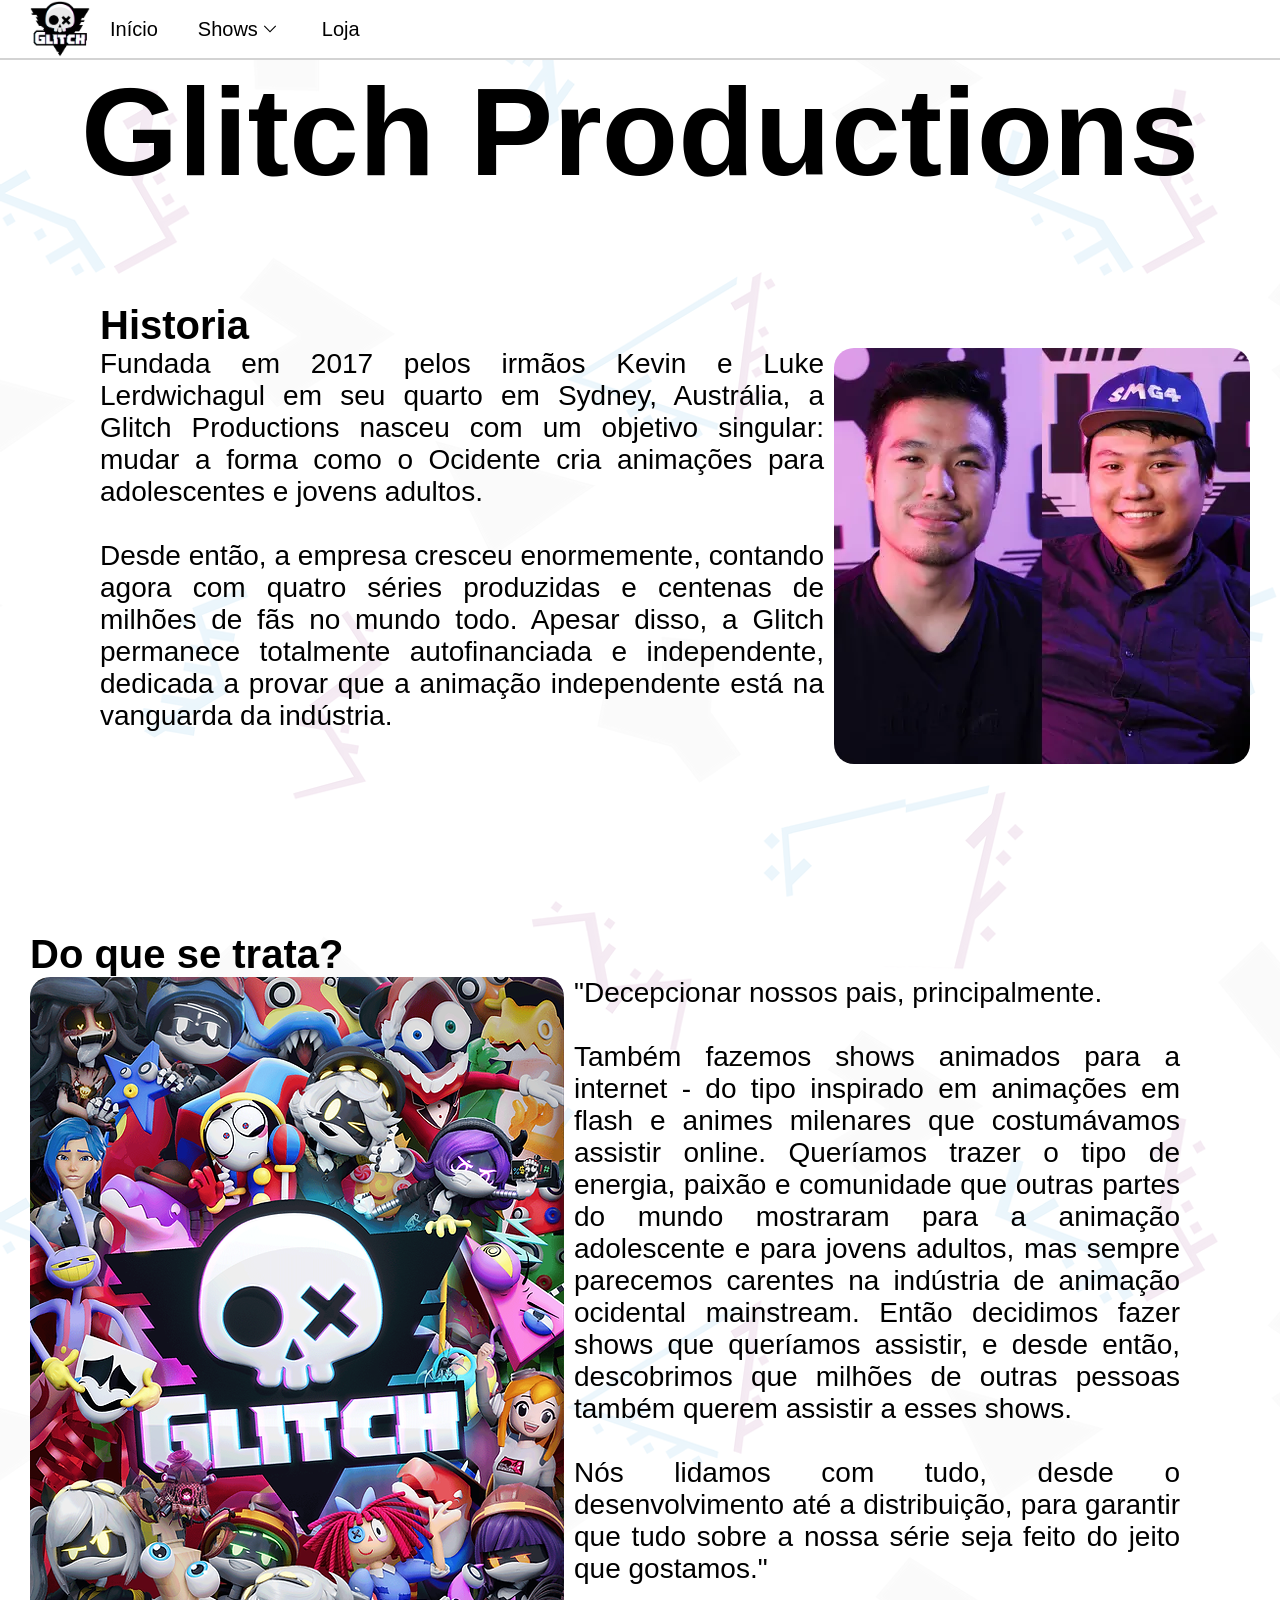
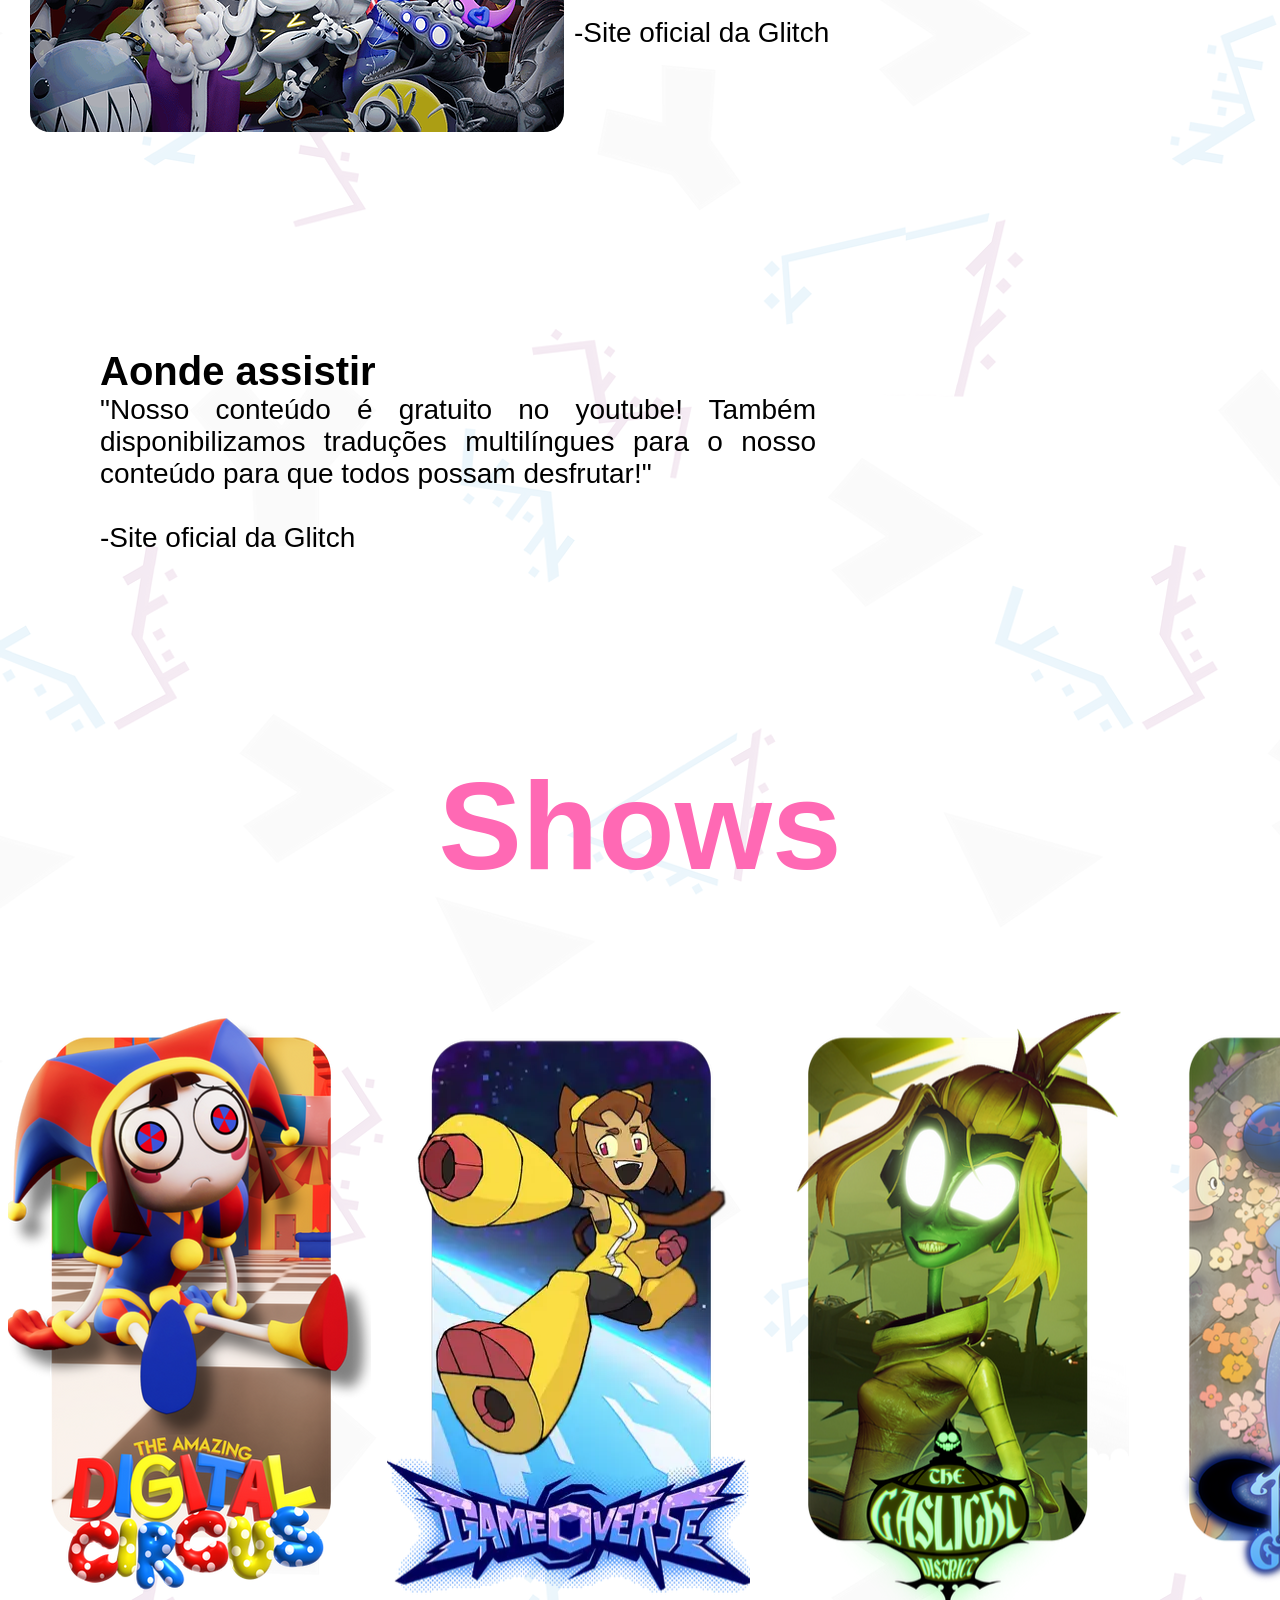
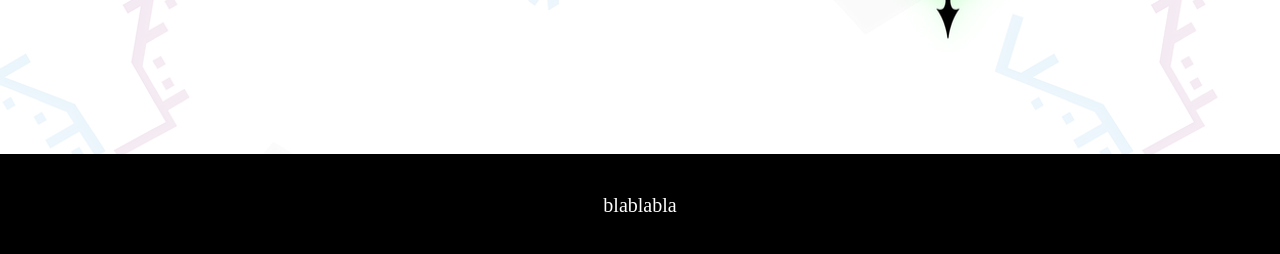
==== Projeto_Glitch/index.html @ 1d6c3ae6 "Add files via upload" ====
<!DOCTYPE html>
<html lang="ptbr">
<head>
    <meta charset="UTF-8">
    <meta name="viewport" content="width=device-width, initial-scale=1.0">
    <link rel="shortcut icon" href="NewGlitchLogo_Black_Official_58b05ceb-9601-4d12-8b28-800a04ee17a9.png">
    <title>Glitch Productions</title>
    <link rel="stylesheet" href="style.css">
    <link href="https://fonts.cdnfonts.com/css/bender" rel="stylesheet">
</head>
<body>
    <header id="header-global-top">
        <img src="NewGlitchLogo_Black_Official_58b05ceb-9601-4d12-8b28-800a04ee17a9.png" alt="Glitch" id="glitch-header-global">
        <nav id="nav-global-top">
            <div>
                <a href="index.html" class="black-text">Início</a>
            </div>
            <div id="shows">
                    <li class="black-text">Shows
                        <ul>
                              <li id="list-shows">
                                <ul><a href="circo-digital.html" class="black-text">O incrível circo digital</a></ul>
                                <ul>Gameoverse</ul>
                                <ul>Cavalheiros de Guinevere</ul>
                                <ul>Murder drones</ul>
                                <ul>O distrito dos lampejos</ul>
                              </li>
                        </ul>
                    </li>
                <svg width="24px" height="14px" viewBox="0 0 1024 1024" class="icon" version="1.1" xmlns="http://www.w3.org/2000/svg" fill="#ffffff" stroke="#000000"><g id="SVGRepo_bgCarrier" stroke-width="0"></g><g id="SVGRepo_tracerCarrier" stroke-linecap="round" stroke-linejoin="round"></g><g id="SVGRepo_iconCarrier"><path d="M903.232 256l56.768 50.432L512 768 64 306.432 120.768 256 512 659.072z" fill="#000000"></path></g></svg>
            </div>
            <div>
                <a href="https://glitchproductions.store/pt" class="black-text" target="_blank">Loja</a>
            </div>
        </nav>
    </header>
    <main>
        <h1 class="big-title">Glitch Productions</h1>
        <div class="bloco-right" id="sobre-div">
            <h2 class="titulo-secao historia">Historia</h2>
            <img src="Media/0x0.webp" alt="caba">
            <p>Fundada em 2017 pelos irmãos Kevin e Luke Lerdwichagul em seu quarto em Sydney, Austrália, a Glitch Productions nasceu com um objetivo singular: mudar a forma como o Ocidente cria animações para adolescentes e jovens adultos. <br><br>
            Desde então, a empresa cresceu enormemente, contando agora com quatro séries produzidas e centenas de milhões de fãs no mundo todo. Apesar disso, a Glitch permanece totalmente autofinanciada e independente, dedicada a provar que a animação independente está na vanguarda da indústria.</p>
        </div>
        <div class="bloco-left" id="historia-div">
            <h2 class="titulo-secao historia">Do que se trata?</h2>
            <img src="Media/they_will_never_know.png" alt="personagens">
            <p>"Decepcionar nossos pais, principalmente. <br><br>
            Também fazemos shows animados para a internet - do tipo inspirado em animações em flash e animes milenares que costumávamos assistir online. Queríamos trazer o tipo de energia, paixão e comunidade que outras partes do mundo mostraram para a animação adolescente e para jovens adultos, mas sempre parecemos carentes na indústria de animação ocidental mainstream. Então decidimos fazer shows que queríamos assistir, e desde então, descobrimos que milhões de outras pessoas também querem assistir a esses shows. <br><br>
            Nós lidamos com tudo, desde o desenvolvimento até a distribuição, para garantir que tudo sobre a nossa série seja feito do jeito que gostamos." <br><br> -Site oficial da Glitch</p>
        </div>
        <div class="bloco-right" id="sobre-div">
            <h2 class="titulo-secao historia">Aonde assistir</h2>
            <iframe width="424" height="238" src="https://www.youtube.com/embed/pwhNC72BOhg" title="WELCOME TO GLITCH" frameborder="0" allow="accelerometer; autoplay; clipboard-write; encrypted-media; gyroscope; picture-in-picture; web-share" referrerpolicy="strict-origin-when-cross-origin" allowfullscreen></iframe>
            <p>"Nosso conteúdo é gratuito no youtube! Também disponibilizamos traduções multilíngues para o nosso conteúdo para que todos possam desfrutar!" <br><br> -Site oficial da Glitch</p>
        </div>
        <section id="secao">
            <h1 class="big-title" id="shows-titulo">Shows</h1>
            <div id="scroll-shows">
                <a href="circo-digital.html"><img src="Media/amazing-sec.png" alt="amazing"></a>
                <img src="Media/gameoverse-sec.webp" alt="gameoverse">
                <img src="Media/gaslight-sec.png" alt="gaslight">
                <img src="Media/knight-sec.png" alt="knight">
                <img src="Media/murder-sec.png" alt="murder">
                <!--Retirar o abaixo quando termirar a parte de cima-->>
                <img src="Media/amazing-sec.png" alt="amazing">
                <img src="Media/gameoverse-sec.webp" alt="gameoverse">
                <img src="Media/gaslight-sec.png" alt="gaslight">
                <img src="Media/knight-sec.png" alt="knight">
                <img src="Media/murder-sec.png" alt="murder">
            </div>
        </section>
    </main>
    <footer class="rodape">
        <p>blablabla</p>
    </footer>
</body>
</html>
---- Projeto_Glitch/style.css ----
* {
    padding: 0;
    margin: 0;
    box-sizing: border-box;
}

body {
    background-image: url(Media/pattern-02.png);
}

#amazing {
    background-image: url(Media/tdac-bg.jpg);
    background-attachment: fixed;
    color: white;
}

a {
    font-style: normal;
    text-decoration-line: none;
}

#header-global-top {
    display: flex;
    align-items: center;
    padding-left: 30px;
    width: 100%;
    height: 60px;
    background-color: white;
    top: 0;
    position: sticky !important;
    z-index: 1;
    box-shadow: 2px;
    border-bottom: solid lightgray 2px;
}

#header-global-top #glitch-header-global {
    width: 60px;
}

#nav-global-top {
    display: flex;
    align-items: center;
}

#nav-global-top div {
    margin-left: 20px;
    margin-right: 20px;
}

.but-global-top {
    display: flex;
    align-items: center;
    background: none;
    border: none;
}

.white-text {
    font-family: 'Bender', sans-serif;          
    font-size: 20px;
    font-weight: 400;
    font-style: normal;
    color: white;
    transition: ease-in 0.2s;
}

.white-text:hover {
    color: lightgray;
}

.black-text {
    font-family: 'Bender', sans-serif;          
    font-size: 20px;
    font-weight: 400;
    font-style: normal;
    color: black;
    transition: ease-in 0.2s;
}

/* controla o botão dos shows */

#shows {
    display: flex;
    align-items: center;
    list-style: none;
}

#list-shows {
    display: none;
}

#list-shows ul {
    margin-top: 20px;
}

#shows:hover #list-shows {
    display: block;
    padding: 20px;
    position: absolute;
    background-color: white;
}

.big-title {
    font-size: 125px;
    text-align: center;
    font-family: 'Bender', sans-serif; 
    margin-bottom: 100px;
}

#shows-titulo {
    color: hotpink;
}

.titulo-secao {
    font-size: 40px;
}

.bloco-left {
    margin-left: 30px;
    margin-right: 100px;
    text-align: justify;
    font-size: 28px;
    font-family: 'Trebuchet MS', 'Lucida Sans Unicode', 'Lucida Grande', 'Lucida Sans', Arial, sans-serif;
    align-items: center;
    margin-bottom: 300px;
}

.bloco-left img {
    border-radius: 20px;
    float: left;
    margin-right: 10px;
    box-shadow: 20px;
}

.bloco-right {
    margin-right: 30px;
    margin-left: 100px;
    text-align: justify;
    font-size: 28px;
    font-family: 'Trebuchet MS', 'Lucida Sans Unicode', 'Lucida Grande', 'Lucida Sans', Arial, sans-serif;
    align-items: center;
    margin-bottom: 200px;
}

.bloco-right img {
    border-radius: 20px;
    float: right;
    margin-left: 10px;
    box-shadow: 20px;
}

.bloco-right iframe {
    border-radius: 20px;
    float: right;
    margin-left: 10px;
    box-shadow: 20px;
}

#secao {
    position: relative;
    overflow: hidden;
    height: 900px;
    margin-bottom: 100px;
}

#scroll-shows:hover {
    animation-play-state: paused;
    cursor: pointer;
}

#scroll-shows {
    display: flex;
    overflow: hidden;
    position: absolute;
    animation: bannermove 60s linear infinite;
}

#scroll-shows img {
    margin: 0.5rem;
}

@keyframes bannermove {
  0% {
      transform: translate(0, 0);
  }
  100% {
      transform: translate(-50%, 0);
  }
}

.rodape {
    height: 100px;
    background-color: black;
    align-items: center;
    justify-content: center;
    padding-top: 40px;
}

.rodape p {
    text-align: center;
    font-size: 20px;
    color: white;
}

.pilot {
    margin-left: 200px;
    margin-right: 200px;
    text-align: justify;
    font-size: 28px;
    font-family: 'Trebuchet MS', 'Lucida Sans Unicode', 'Lucida Grande', 'Lucida Sans', Arial, sans-serif;
    align-items: center;
    justify-content: center;
    margin-bottom: 300px;
    overflow: hidden;
}

.pilot h2 {
    text-align: center;
}

.pilot iframe {
    border-radius: 20px;
    box-shadow: 20px;
}

.credits {
    margin-left: 200px;
    margin-right: 200px;
    text-align: center;
    font-size: 28px;
    font-family: 'Trebuchet MS', 'Lucida Sans Unicode', 'Lucida Grande', 'Lucida Sans', Arial, sans-serif;
    align-items: center;
    justify-content: center;
    margin-bottom: 100px;
    overflow: hidden;
}

.credits img {
    width: 200px;
    border-radius: 50px;
}

.main-sector {
    margin-left: 100px;
    display: flex;
}
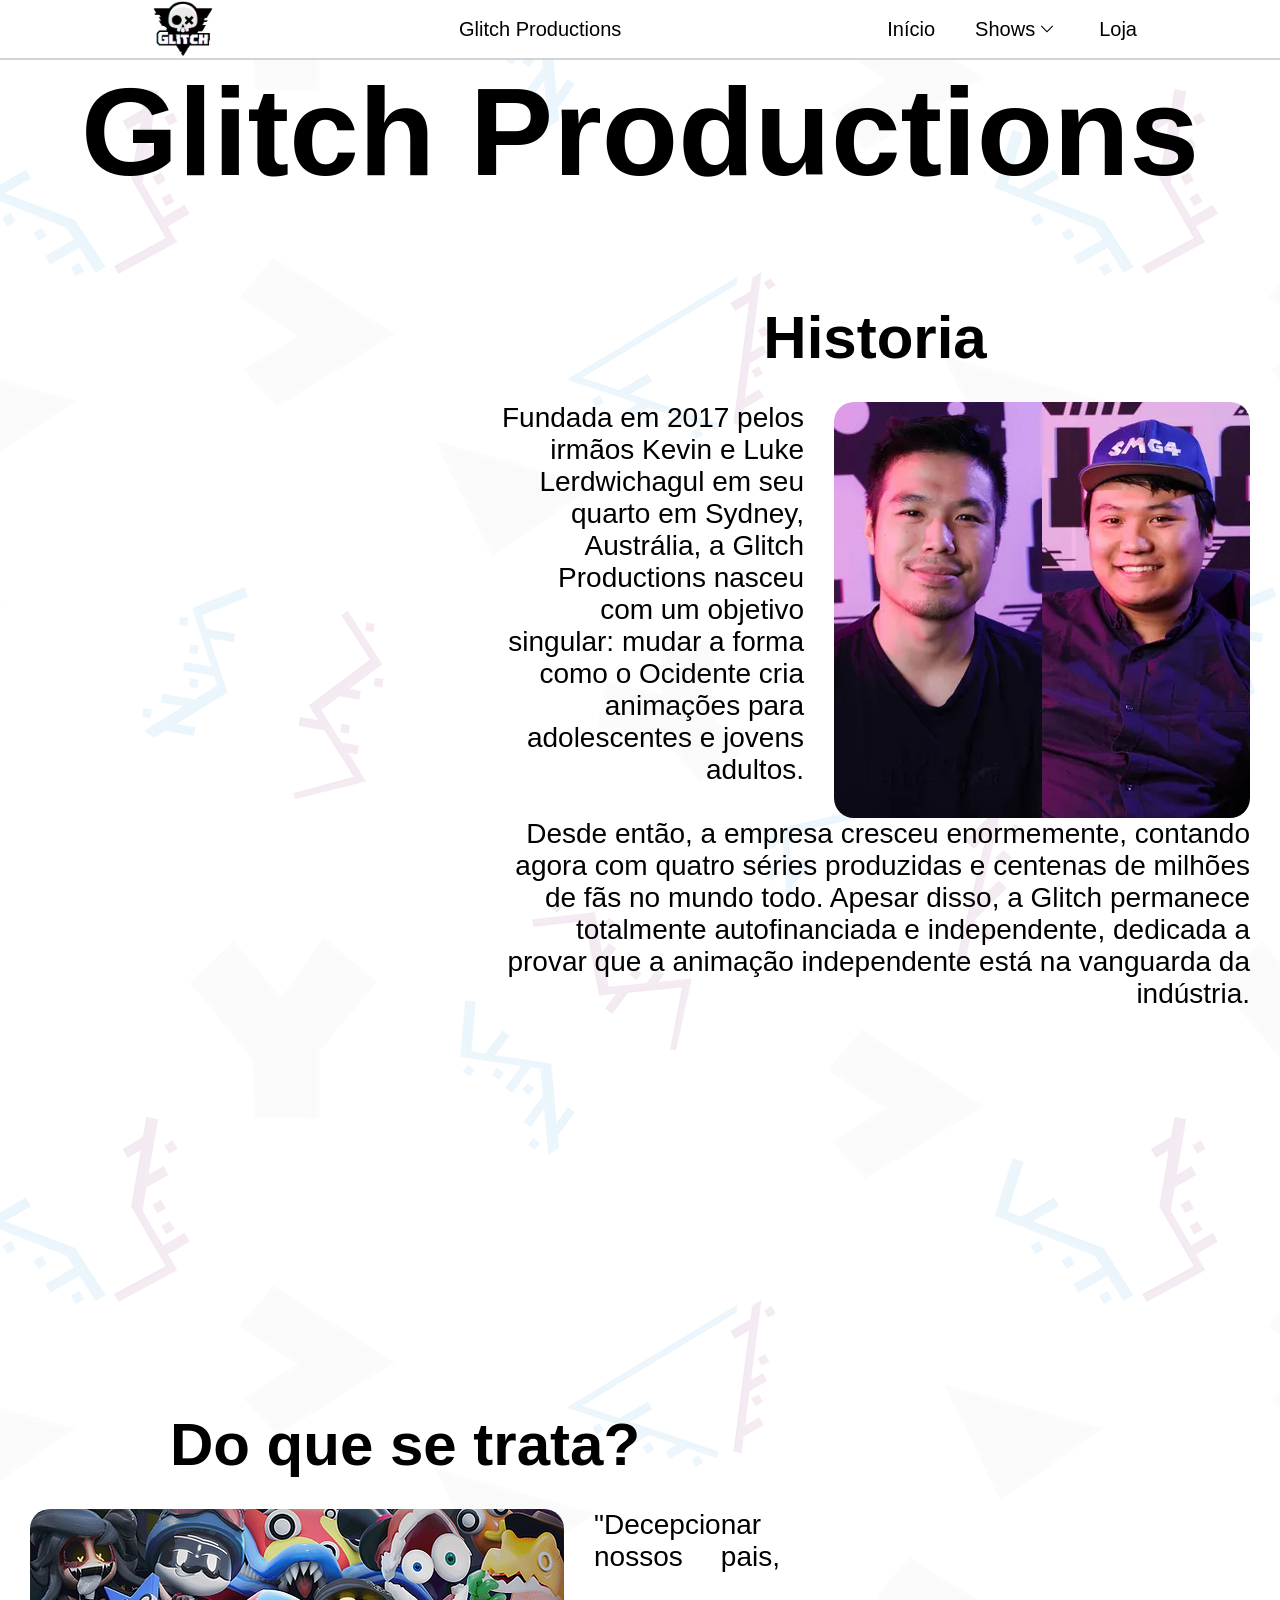
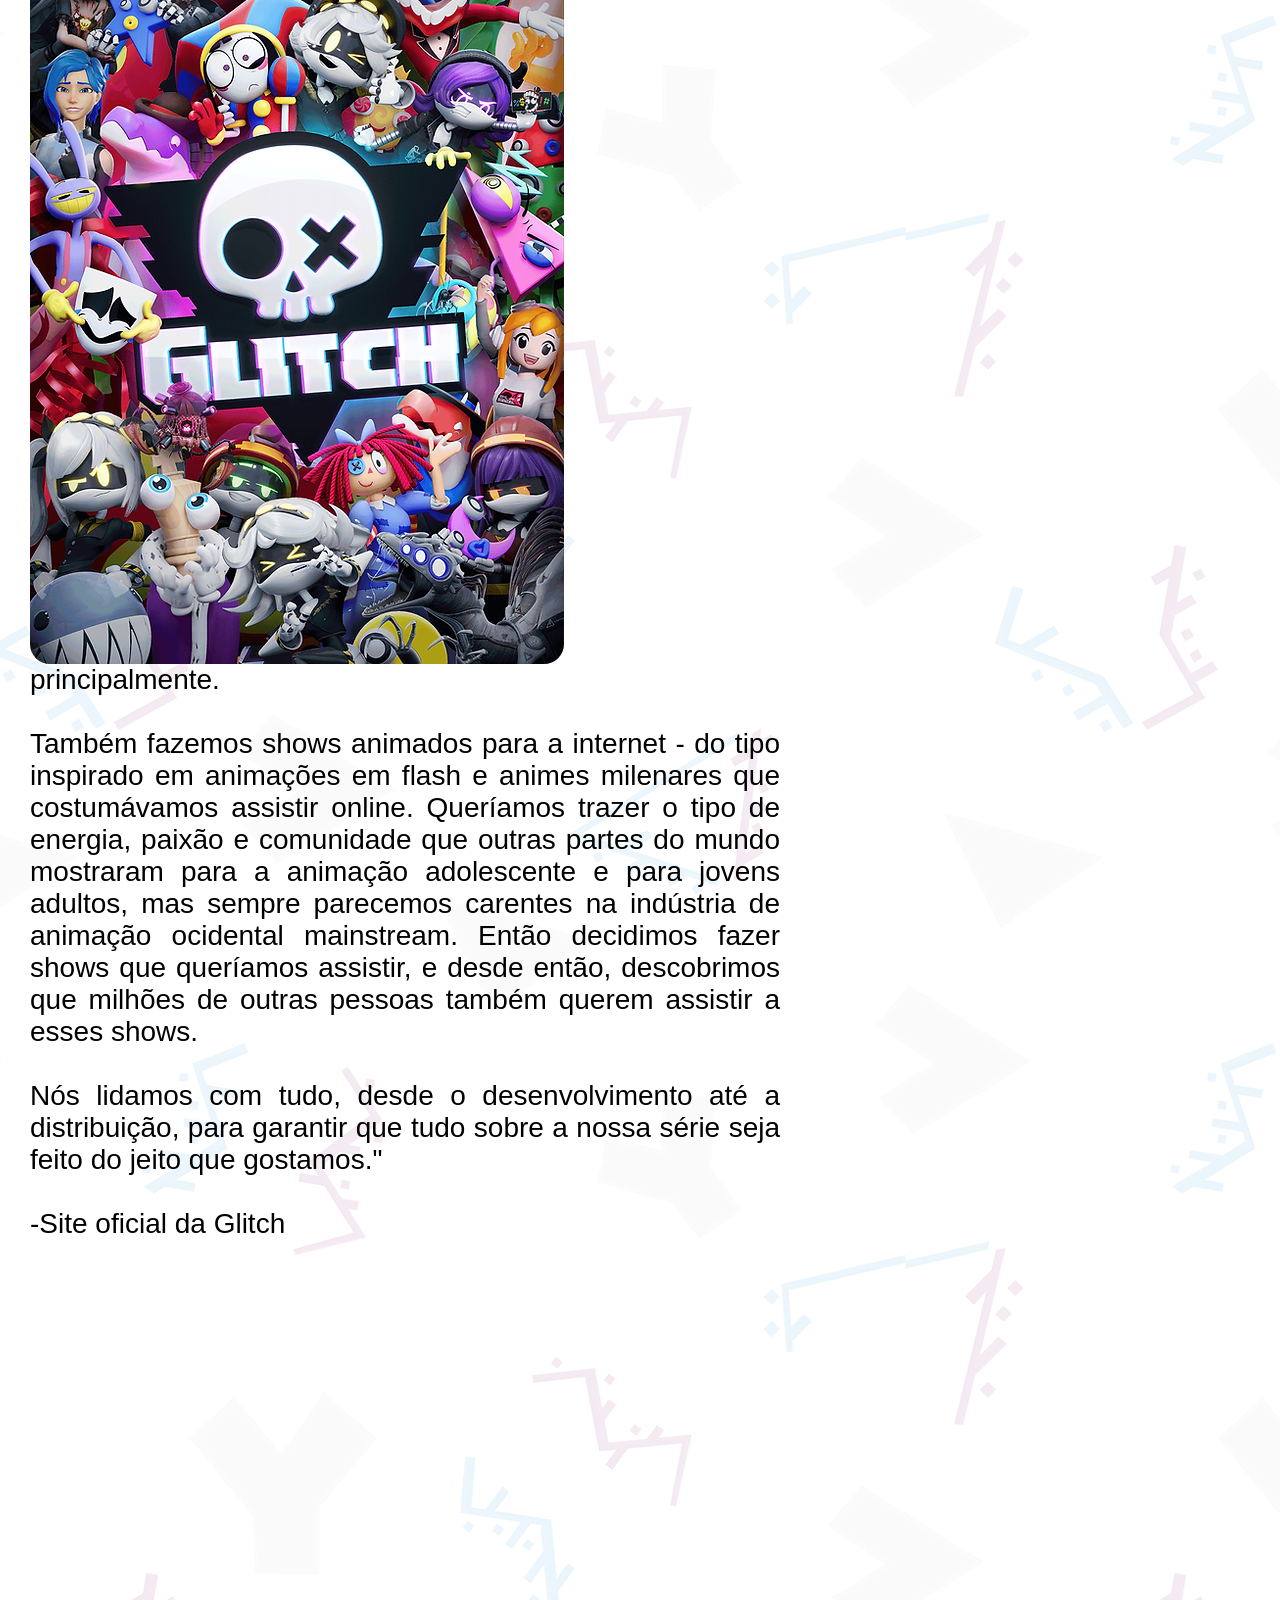
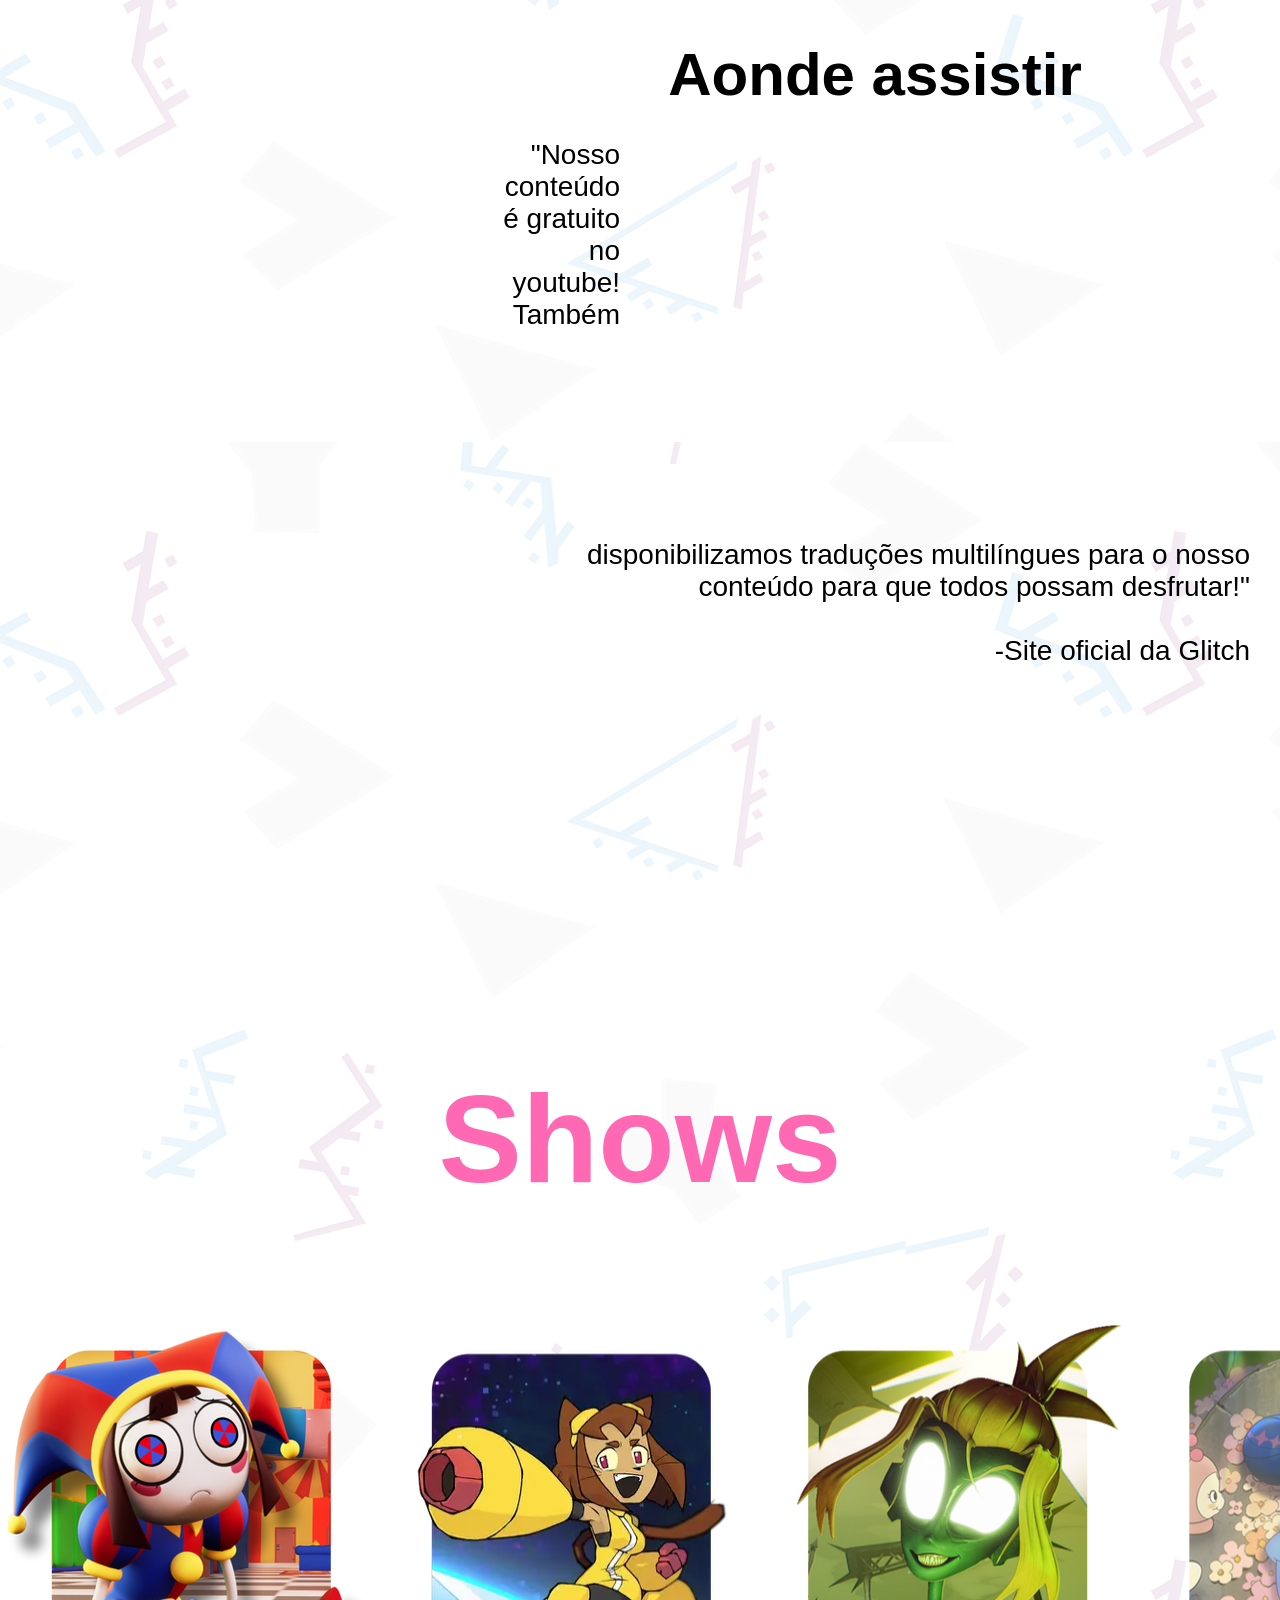
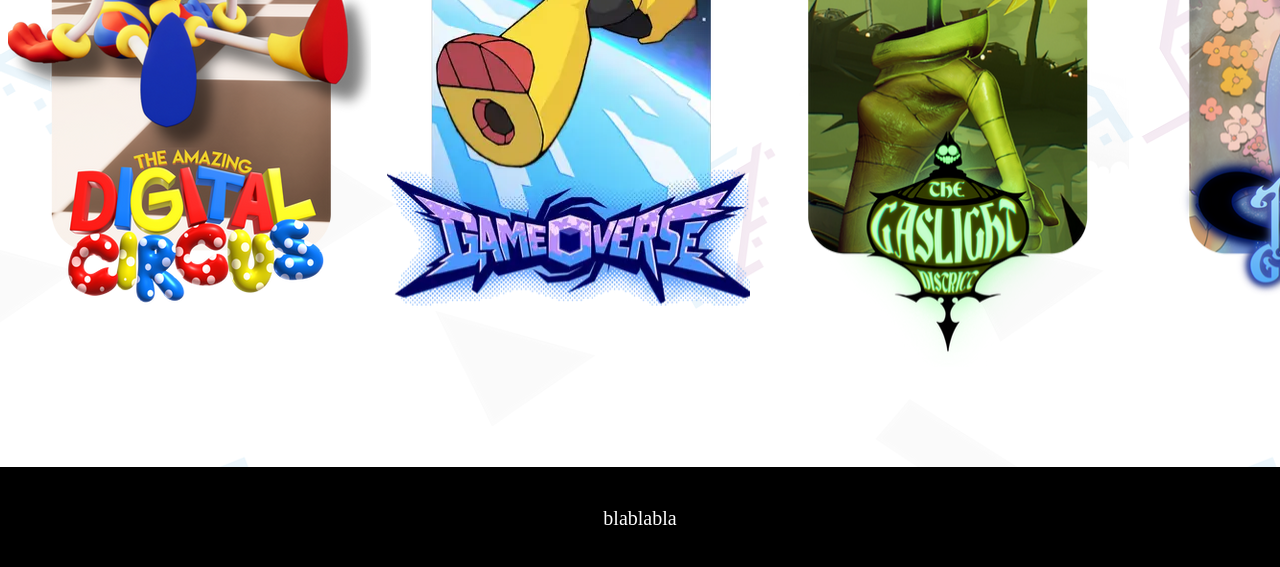
==== commit 70eaca15: "Diversas mudanças Varias modificações, incluindo formatações, adicionamento de imagens e correção de" ====
--- a/Projeto_Glitch/index.html
+++ b/Projeto_Glitch/index.html
@@ -5,21 +5,22 @@
     <meta name="viewport" content="width=device-width, initial-scale=1.0">
     <link rel="shortcut icon" href="NewGlitchLogo_Black_Official_58b05ceb-9601-4d12-8b28-800a04ee17a9.png">
     <title>Glitch Productions</title>
-    <link rel="stylesheet" href="style.css">
+    <link rel="stylesheet" href="css/style.css">
     <link href="https://fonts.cdnfonts.com/css/bender" rel="stylesheet">
 </head>
 <body>
     <header id="header-global-top">
         <img src="NewGlitchLogo_Black_Official_58b05ceb-9601-4d12-8b28-800a04ee17a9.png" alt="Glitch" id="glitch-header-global">
+        <p class="black-text">Glitch Productions</p>
         <nav id="nav-global-top">
             <div>
-                <a href="index.html" class="black-text">Início</a>
+                <a href="../index.html" class="black-text">Início</a>
             </div>
             <div id="shows">
                     <li class="black-text">Shows
                         <ul>
                               <li id="list-shows">
-                                <ul><a href="circo-digital.html" class="black-text">O incrível circo digital</a></ul>
+                                <ul><a href="pages/circo-digital.html" class="black-text">O incrível circo digital</a></ul>
                                 <ul>Gameoverse</ul>
                                 <ul>Cavalheiros de Guinevere</ul>
                                 <ul>Murder drones</ul>
@@ -36,38 +37,38 @@
     </header>
     <main>
         <h1 class="big-title">Glitch Productions</h1>
-        <div class="bloco-right" id="sobre-div">
+        <div class="bloco-right" id="historia-div">
             <h2 class="titulo-secao historia">Historia</h2>
-            <img src="Media/0x0.webp" alt="caba">
+            <img src="media/0x0.webp" alt="caba">
             <p>Fundada em 2017 pelos irmãos Kevin e Luke Lerdwichagul em seu quarto em Sydney, Austrália, a Glitch Productions nasceu com um objetivo singular: mudar a forma como o Ocidente cria animações para adolescentes e jovens adultos. <br><br>
             Desde então, a empresa cresceu enormemente, contando agora com quatro séries produzidas e centenas de milhões de fãs no mundo todo. Apesar disso, a Glitch permanece totalmente autofinanciada e independente, dedicada a provar que a animação independente está na vanguarda da indústria.</p>
         </div>
-        <div class="bloco-left" id="historia-div">
+        <div class="bloco-left">
             <h2 class="titulo-secao historia">Do que se trata?</h2>
-            <img src="Media/they_will_never_know.png" alt="personagens">
+            <img src="media/they_will_never_know.png" alt="personagens">
             <p>"Decepcionar nossos pais, principalmente. <br><br>
             Também fazemos shows animados para a internet - do tipo inspirado em animações em flash e animes milenares que costumávamos assistir online. Queríamos trazer o tipo de energia, paixão e comunidade que outras partes do mundo mostraram para a animação adolescente e para jovens adultos, mas sempre parecemos carentes na indústria de animação ocidental mainstream. Então decidimos fazer shows que queríamos assistir, e desde então, descobrimos que milhões de outras pessoas também querem assistir a esses shows. <br><br>
             Nós lidamos com tudo, desde o desenvolvimento até a distribuição, para garantir que tudo sobre a nossa série seja feito do jeito que gostamos." <br><br> -Site oficial da Glitch</p>
         </div>
-        <div class="bloco-right" id="sobre-div">
+        <div class="bloco-right" id="youtube-div">
             <h2 class="titulo-secao historia">Aonde assistir</h2>
-            <iframe width="424" height="238" src="https://www.youtube.com/embed/pwhNC72BOhg" title="WELCOME TO GLITCH" frameborder="0" allow="accelerometer; autoplay; clipboard-write; encrypted-media; gyroscope; picture-in-picture; web-share" referrerpolicy="strict-origin-when-cross-origin" allowfullscreen></iframe>
+            <iframe width="600" height="400" src="https://www.youtube.com/embed/pwhNC72BOhg" title="WELCOME TO GLITCH" frameborder="0" allow="accelerometer; autoplay; clipboard-write; encrypted-media; gyroscope; picture-in-picture; web-share" referrerpolicy="strict-origin-when-cross-origin" allowfullscreen></iframe>
             <p>"Nosso conteúdo é gratuito no youtube! Também disponibilizamos traduções multilíngues para o nosso conteúdo para que todos possam desfrutar!" <br><br> -Site oficial da Glitch</p>
         </div>
         <section id="secao">
             <h1 class="big-title" id="shows-titulo">Shows</h1>
             <div id="scroll-shows">
-                <a href="circo-digital.html"><img src="Media/amazing-sec.png" alt="amazing"></a>
-                <img src="Media/gameoverse-sec.webp" alt="gameoverse">
-                <img src="Media/gaslight-sec.png" alt="gaslight">
-                <img src="Media/knight-sec.png" alt="knight">
-                <img src="Media/murder-sec.png" alt="murder">
+                <a href="pages/circo-digital.html"><img src="media/amazing-sec.png" alt="amazing"></a>
+                <img src="media/gameoverse-sec.webp" alt="gameoverse">
+                <img src="media/gaslight-sec.png" alt="gaslight">
+                <img src="media/knight-sec.png" alt="knight">
+                <img src="media/murder-sec.png" alt="murder">
                 <!--Retirar o abaixo quando termirar a parte de cima-->>
-                <img src="Media/amazing-sec.png" alt="amazing">
-                <img src="Media/gameoverse-sec.webp" alt="gameoverse">
-                <img src="Media/gaslight-sec.png" alt="gaslight">
-                <img src="Media/knight-sec.png" alt="knight">
-                <img src="Media/murder-sec.png" alt="murder">
+                <img src="media/amazing-sec.png" alt="amazing">
+                <img src="media/gameoverse-sec.webp" alt="gameoverse">
+                <img src="media/gaslight-sec.png" alt="gaslight">
+                <img src="media/knight-sec.png" alt="knight">
+                <img src="media/murder-sec.png" alt="murder">
             </div>
         </section>
     </main>
--- a/Projeto_Glitch/css/style.css
+++ b/Projeto_Glitch/css/style.css
@@ -0,0 +1,269 @@
+* {
+    padding: 0;
+    margin: 0 auto;
+    box-sizing: border-box;
+}
+
+body {
+    background-image: url(../media/pattern-02.png);
+}
+
+#amazing {
+    background-image: url(../media/tdac-bg.jpg);
+    background-size: cover;
+    background-attachment: fixed;
+    color: white;
+}
+
+a {
+    font-style: normal;
+    text-decoration-line: none;
+}
+
+#header-global-top {
+    display: flex;
+    align-items: center;
+    padding-left: 30px;
+    width: 100%;
+    height: 60px;
+    background-color: white;
+    top: 0;
+    position: sticky !important;
+    z-index: 1;
+    box-shadow: 2px;
+    border-bottom: solid lightgray 2px;
+}
+
+#header-global-top #glitch-header-global {
+    width: 60px;
+    float: left;
+}
+
+#nav-global-top {
+    display: flex;
+    align-items: center;
+}
+
+#nav-global-top div {
+    margin-left: 20px;
+    margin-right: 20px;
+}
+
+.but-global-top {
+    display: flex;
+    align-items: center;
+    background: none;
+    border: none;
+}
+
+.white-text {
+    font-family: 'Bender', sans-serif;          
+    font-size: 20px;
+    font-weight: 400;
+    font-style: normal;
+    color: white;
+    transition: ease-in 0.2s;
+}
+
+.white-text:hover {
+    color: lightgray;
+}
+
+.black-text {
+    font-family: 'Bender', sans-serif;          
+    font-size: 20px;
+    font-weight: 400;
+    font-style: normal;
+    color: black;
+    transition: ease-in 0.2s;
+}
+
+/* controla o botão dos shows */
+
+#shows {
+    display: flex;
+    align-items: center;
+    list-style: none;
+}
+
+#list-shows {
+    display: none;
+}
+
+#list-shows ul {
+    margin-top: 20px;
+}
+
+#shows:hover #list-shows {
+    display: block;
+    padding: 20px;
+    position: absolute;
+    background-color: white;
+}
+
+.big-title {
+    font-size: 125px;
+    text-align: center;
+    font-family: 'Bender', sans-serif; 
+    margin-bottom: 100px;
+}
+
+#shows-titulo {
+    color: hotpink;
+}
+
+.titulo-secao {
+    text-align: center;
+    font-size: 60px;
+    margin-bottom: 30px;
+}
+
+.bloco-left {
+    margin-left: 30px;
+    margin-right: 500px;
+    text-align: justify;
+    font-size: 28px;
+    font-family: 'Trebuchet MS', 'Lucida Sans Unicode', 'Lucida Grande', 'Lucida Sans', Arial, sans-serif;
+    align-items: center;
+    margin-bottom: 400px;
+}
+
+.bloco-left img {
+    border-radius: 20px;
+    float: left;
+    margin-right: 30px;
+    box-shadow: 20px;
+}
+
+.bloco-right {
+    margin-right: 30px;
+    margin-left: 500px;
+    text-align: justify;
+    font-size: 28px;
+    font-family: 'Trebuchet MS', 'Lucida Sans Unicode', 'Lucida Grande', 'Lucida Sans', Arial, sans-serif;
+    align-items: center;
+    margin-bottom: 400px;
+}
+
+.bloco-right img {
+    border-radius: 20px;
+    float: right;
+    margin-left: 30px;
+    box-shadow: 20px;
+}
+
+.bloco-right iframe {
+    border-radius: 20px;
+    float: right;
+    margin-left: 30px;
+    box-shadow: 20px;
+}
+
+#historia-div, #youtube-div {
+    text-align: right;
+}
+
+#secao {
+    position: relative;
+    overflow: hidden;
+    height: 900px;
+    margin-bottom: 100px;
+}
+
+#scroll-shows:hover {
+    animation-play-state: paused;
+    cursor: pointer;
+}
+
+#scroll-shows {
+    display: flex;
+    overflow: hidden;
+    position: absolute;
+    animation: bannermove 60s linear infinite;
+}
+
+#scroll-shows img {
+    margin: 0.5rem;
+}
+
+@keyframes bannermove {
+  0% {
+      transform: translate(0, 0);
+  }
+  100% {
+      transform: translate(-50%, 0);
+  }
+}
+
+.rodape {
+    width: 100%;
+    bottom: 0;
+    height: 100px;
+    background-color: black;
+    align-items: center;
+    justify-content: center;
+    padding-top: 40px;
+}
+
+.rodape p {
+    text-align: center;
+    font-size: 20px;
+    color: white;
+}
+
+#sobre-div {
+    margin: 0 auto;
+    margin-bottom: 200px;
+}
+
+#sobre-div p {
+    text-align: center;
+    margin-left: 30px;
+}
+
+.pilot {
+    display: flex;
+    margin: 0 auto;
+    text-align: justify;
+    font-size: 28px;
+    font-family: 'Trebuchet MS', 'Lucida Sans Unicode', 'Lucida Grande', 'Lucida Sans', Arial, sans-serif;
+    align-items: center;
+    justify-content: center;
+    margin-bottom: 300px;
+    overflow: hidden;
+}
+
+#assista {
+    font-size: 50px;
+    font-family: 'Trebuchet MS', 'Lucida Sans Unicode', 'Lucida Grande', 'Lucida Sans', Arial, sans-serif;
+    text-align: center;
+    margin-bottom: 30px;
+}
+
+.pilot iframe {
+    border-radius: 20px;
+    box-shadow: 20px;
+}
+
+.credits {
+    margin: 0 auto;
+    text-align: center;
+    font-size: 28px;
+    font-family: 'Trebuchet MS', 'Lucida Sans Unicode', 'Lucida Grande', 'Lucida Sans', Arial, sans-serif;
+    margin-bottom: 100px;
+    overflow: hidden;
+    padding-top: 30px;
+}
+
+.credits img {
+    width: 200px;
+    border-radius: 50px;
+}
+
+.main-sector {
+    margin: 0 auto;
+    padding: 0 auto;
+    display: flex;
+    align-items: center;
+    justify-content: center;
+}
